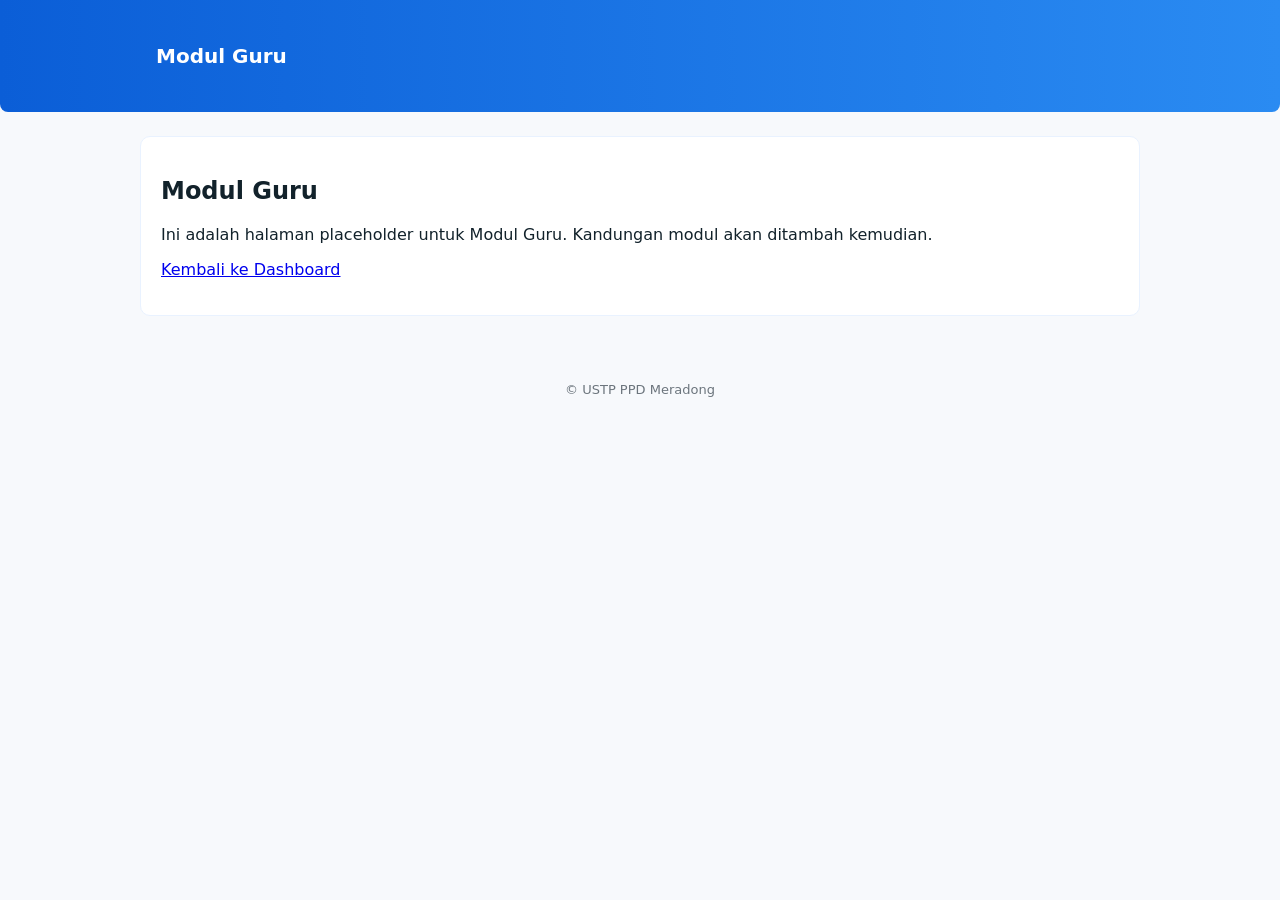
==== modules/guru.html @ 5332d83a "Move dashboard to root" ====
<!doctype html>
<html lang="ms">
<head>
  <meta charset="utf-8" />
  <meta name="viewport" content="width=device-width, initial-scale=1" />
  <title>Modul Guru — USTP PPD Meradong</title>
  <link rel="stylesheet" href="../css/style.css" />
</head>
<body>
  <header class="site-header">
    <div class="container">
      <h1>Modul Guru</h1>
    </div>
  </header>

  <main class="container module-area">
    <h2>Modul Guru</h2>
    <p>Ini adalah halaman placeholder untuk Modul Guru. Kandungan modul akan ditambah kemudian.</p>
    <p><a href="../index.html">Kembali ke Dashboard</a></p>
  </main>

  <footer class="site-footer">
    <div class="container">&copy; USTP PPD Meradong</div>
  </footer>
</body>
</html>
---- css/style.css ----
:root{
  --bg:#f7f9fc;
  --card:#ffffff;
  --primary:#0b5ed7;
  --muted:#6c757d;
  --gap:16px;
  --radius:8px;
}

*{box-sizing:border-box}
html,body{height:100%}
body{
  margin:0;
  font-family:Inter, system-ui, -apple-system, "Segoe UI", Roboto, "Helvetica Neue", Arial;
  background:var(--bg);
  color:#12222b;
}

.container{
  max-width:1000px;
  margin:24px auto;
  padding:0 16px;
}

.site-header{
  background:linear-gradient(90deg,#0b5ed7 0%,#2a8bf2 100%);
  color:#fff;
  padding:20px 0;
  border-radius:0 0 var(--radius) var(--radius);
}
.site-header h1{margin:0;font-size:20px}
.site-header .subtitle{margin:4px 0 0;font-size:13px;opacity:.95}

.buttons-grid{
  display:grid;
  grid-template-columns:repeat(auto-fit,minmax(180px,1fr));
  gap:var(--gap);
  margin:22px 0;
}
.module-btn{
  background:var(--card);
  border:1px solid #e6eef9;
  padding:18px;
  border-radius:10px;
  font-weight:600;
  font-size:15px;
  cursor:pointer;
  box-shadow:0 1px 2px rgba(15,23,42,0.04);
  transition:transform .12s ease, box-shadow .12s ease;
}
.module-btn:hover{transform:translateY(-4px);box-shadow:0 6px 18px rgba(11,78,215,0.12)}
.module-btn:active{transform:translateY(-1px)}

.module-area{
  background:var(--card);
  border:1px solid #e9f2ff;
  padding:20px;
  border-radius:10px;
}
.site-footer{padding:18px 0;text-align:center;color:var(--muted);font-size:13px;margin-top:22px}
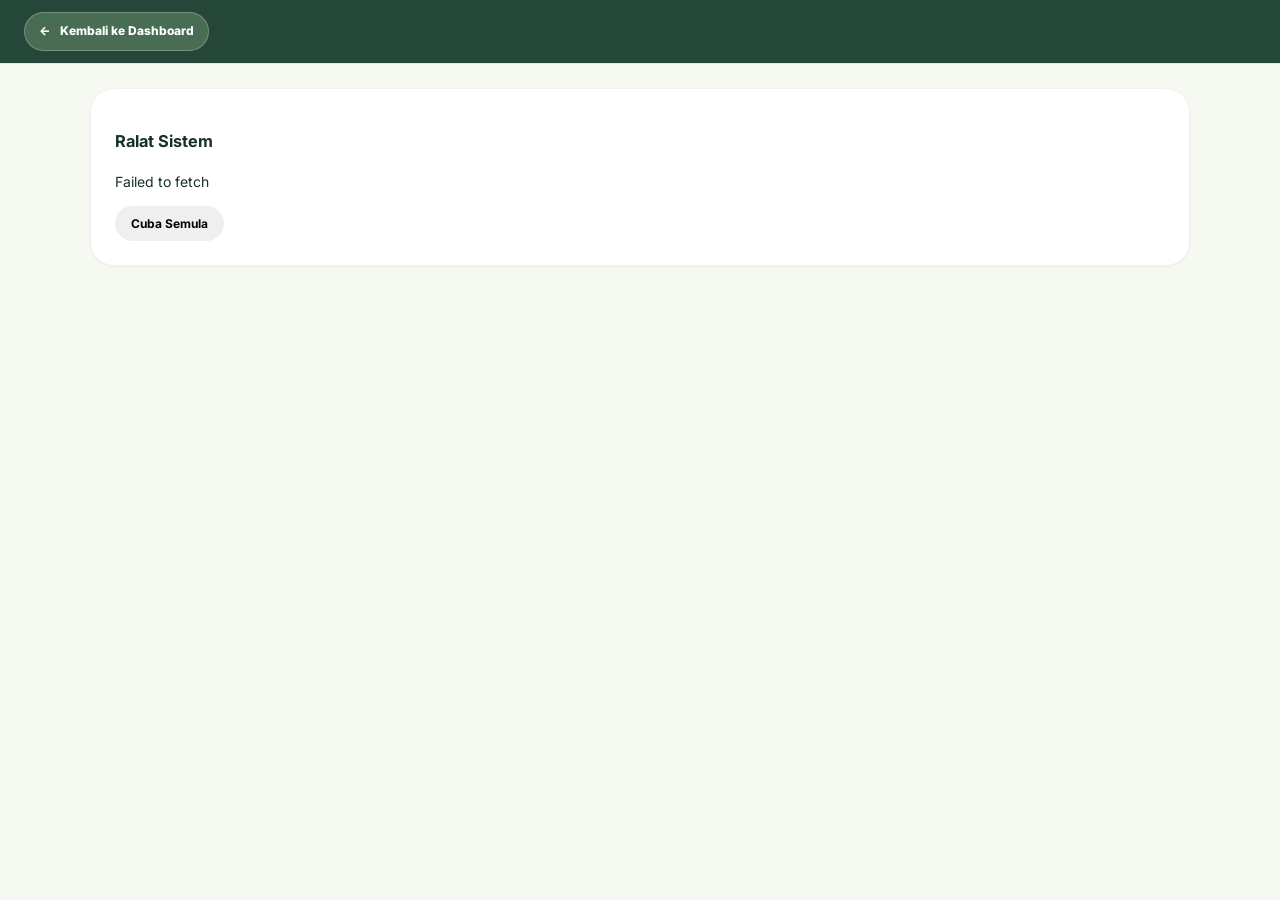
==== commit 78080ad9: "Ditambah modul baucar buku" ====
--- a/modules/guru.html
+++ b/modules/guru.html
@@ -1,26 +1,173 @@
-<!doctype html>
+<!DOCTYPE html>
 <html lang="ms">
 <head>
-  <meta charset="utf-8" />
-  <meta name="viewport" content="width=device-width, initial-scale=1" />
-  <title>Modul Guru — USTP PPD Meradong</title>
-  <link rel="stylesheet" href="../css/style.css" />
+  <meta charset="utf-8">
+  <meta name="viewport" content="width=device-width, initial-scale=1">
+  <title>Modul Guru - Sistem Baucar Buku</title>
+  
+  <link rel="preconnect" href="https://fonts.googleapis.com">
+  <link rel="preconnect" href="https://fonts.gstatic.com" crossorigin>
+  <link href="https://fonts.googleapis.com/css2?family=Fraunces:wght@600;700&family=Inter:wght@400;600;700&display=swap" rel="stylesheet">
+  
+  <!-- CSS Stylesheets -->
+  <link rel="stylesheet" href="../css/style.css">
+  <link rel="stylesheet" href="../css/guru.css">
 </head>
 <body>
-  <header class="site-header">
-    <div class="container">
-      <h1>Modul Guru</h1>
+
+  <div id="dynamicLoader">
+    <div class="loader-mark">📖</div>
+    <div class="loader-track"><span></span></div>
+    <div class="loading-title">Sistem Baucar Buku</div>
+    <div class="loading-subtitle" id="loaderMessage">Memulakan sistem...</div>
+  </div>
+
+  <section class="module-toolbar">
+    <a class="return-button" href="../index.html">
+      <span aria-hidden="true">←</span>
+      <span>Kembali ke Dashboard</span>
+    </a>
+  </section>
+
+  <div class="shell">
+    <div id="errorView" class="panel" style="display:none;">
+      <h3>Ralat Sistem</h3>
+      <p id="errorMsg"></p>
+      <button class="btn" onclick="checkUserAccess()">Cuba Semula</button>
     </div>
-  </header>
 
-  <main class="container module-area">
-    <h2>Modul Guru</h2>
-    <p>Ini adalah halaman placeholder untuk Modul Guru. Kandungan modul akan ditambah kemudian.</p>
-    <p><a href="../index.html">Kembali ke Dashboard</a></p>
-  </main>
+    <div id="landingView" class="panel hero-block" style="display:none;">
+      <p class="eyebrow">Status Semasa</p>
+      <h2 class="hero-title" id="welcomeTitle">Status e-Baucar Buku</h2>
+      <p class="hero-sub" id="welcomeSubtitle">Status penebusan dan penggunaan baucar buku mengikut sekolah.</p>
 
-  <footer class="site-footer">
-    <div class="container">&copy; USTP PPD Meradong</div>
-  </footer>
+      <div id="publicSchoolContainer" style="display:none; text-align:left; margin-top:22px;">
+        <div class="table-scroll">
+          <table>
+            <thead>
+              <tr>
+                <th>Nama Sekolah</th>
+                <th>Jumlah Pelajar</th>
+                <th>Telah Ditebus (%)</th>
+                <th>Telah Diguna (%)</th>
+              </tr>
+            </thead>
+            <tbody id="publicSchoolBody"></tbody>
+          </table>
+        </div>
+      </div>
+
+      <div id="schoolMetrics" class="metrics-grid" style="display:none;">
+        <div class="metric-card">
+          <div class="metric-title">Jumlah Murid</div>
+          <div class="metric-value" id="valTotal">-</div>
+        </div>
+        <div class="metric-card gold">
+          <div class="metric-title">Sudah Tebus</div>
+          <div class="metric-value" id="valTebus">-</div>
+          <div class="metric-sub" id="subTebus"></div>
+          <div class="ledger-bar gold" id="barTebus"><span style="width:0%"></span></div>
+        </div>
+        <div class="metric-card teal">
+          <div class="metric-title">Sudah Guna</div>
+          <div class="metric-value" id="valGuna">-</div>
+          <div class="metric-sub" id="subGuna"></div>
+          <div class="ledger-bar teal" id="barGuna"><span style="width:0%"></span></div>
+        </div>
+      </div>
+
+      <div class="input-group" id="actionArea">
+        <input type="password" id="pinInput" class="form-control" placeholder="Pin Dashboard Sekolah">
+        <button class="btn btn-gold" id="btnMaklumat" onclick="handleMaklumatTerperinci()">Maklumat Terperinci</button>
+      </div>
+      <p id="pinError" style="color:var(--rose); font-size:12.5px; font-weight:600; margin-top:12px;"></p>
+    </div>
+
+    <div id="detailsView" style="display:none;">
+      <div class="panel">
+        <div class="filters-row">
+          <input type="text" id="searchNama" class="form-control" placeholder="Cari nama murid..." oninput="applyFilters()">
+          <select id="filterTingkatan" class="form-control" onchange="applyFilters()">
+            <option value="">Semua Tingkatan</option>
+          </select>
+        </div>
+        <div class="checks-row">
+          <label class="check-label"><input type="checkbox" id="chkBelumTebus" onchange="applyFilters()"> Belum Tebus</label>
+          <label class="check-label"><input type="checkbox" id="chkBelumGuna" onchange="applyFilters()"> Belum Guna</label>
+        </div>
+      </div>
+
+      <div class="panel" style="padding:0; overflow:hidden;">
+        <div class="table-scroll">
+          <table>
+            <thead>
+              <tr>
+                <th>#</th>
+                <th>Nama Murid</th>
+                <th>Tingkatan</th>
+                <th>Status Tebus</th>
+                <th>Status Guna</th>
+              </tr>
+            </thead>
+            <tbody id="tableBody"></tbody>
+          </table>
+        </div>
+        <div class="pagination-bar">
+          <span id="paginationInfo"></span>
+          <span id="paginationPage"></span>
+        </div>
+      </div>
+    </div>
+
+    <div id="adminView" class="panel" style="display:none;">
+      <h2>Panel Pentadbir (Admin)</h2>
+      <div class="tab-header">
+        <div class="tab-btn active" onclick="switchAdminTab('senarai')">Senarai Sekolah</div>
+        <div class="tab-btn" onclick="switchAdminTab('tetapan')">Tetapan</div>
+      </div>
+
+      <div id="tab-senarai" class="tab-content active">
+        <div class="table-scroll">
+          <table>
+            <thead>
+              <tr>
+                <th>Nama Sekolah</th>
+                <th>Jumlah Pelajar</th>
+                <th>Telah Ditebus (%)</th>
+                <th>Telah Diguna (%)</th>
+              </tr>
+            </thead>
+            <tbody id="adminSchoolTableBody"></tbody>
+          </table>
+        </div>
+      </div>
+
+      <div id="tab-tetapan" class="tab-content">
+        <div class="form-group">
+          <label>ID Data Baucar</label>
+          <input type="text" id="cfgVoucher" class="form-control">
+        </div>
+        <div class="form-group">
+          <label>ID Data GPM</label>
+          <input type="text" id="cfgGpm" class="form-control">
+        </div>
+        <div class="form-group">
+          <label>ID Data PIN</label>
+          <input type="text" id="cfgPin" class="form-control">
+        </div>
+        <button class="btn btn-gold" onclick="saveAdminConfigs()">Simpan ID Baharu</button>
+        <span id="adminMsg"></span>
+      </div>
+    </div>
+
+    <div id="adminSchoolDetailsContainer" style="display:none; margin-top:20px;">
+      <h3 id="adminSchoolTitle"></h3>
+      <div id="adminDetailsInjection"></div>
+    </div>
+  </div>
+
+  <!-- JavaScript Files -->
+  <script src="../js/api.js"></script>
+  <script src="../js/guru.js"></script>
 </body>
-</html>
+</html>
--- a/css/style.css
+++ b/css/style.css
@@ -1,60 +1,257 @@
-:root{
-  --bg:#f7f9fc;
-  --card:#ffffff;
-  --primary:#0b5ed7;
-  --muted:#6c757d;
-  --gap:16px;
-  --radius:8px;
-}
-
-*{box-sizing:border-box}
-html,body{height:100%}
-body{
-  margin:0;
-  font-family:Inter, system-ui, -apple-system, "Segoe UI", Roboto, "Helvetica Neue", Arial;
-  background:var(--bg);
-  color:#12222b;
-}
-
-.container{
-  max-width:1000px;
-  margin:24px auto;
-  padding:0 16px;
-}
-
-.site-header{
-  background:linear-gradient(90deg,#0b5ed7 0%,#2a8bf2 100%);
-  color:#fff;
-  padding:20px 0;
-  border-radius:0 0 var(--radius) var(--radius);
-}
-.site-header h1{margin:0;font-size:20px}
-.site-header .subtitle{margin:4px 0 0;font-size:13px;opacity:.95}
-
-.buttons-grid{
-  display:grid;
-  grid-template-columns:repeat(auto-fit,minmax(180px,1fr));
-  gap:var(--gap);
-  margin:22px 0;
-}
-.module-btn{
-  background:var(--card);
-  border:1px solid #e6eef9;
-  padding:18px;
-  border-radius:10px;
-  font-weight:600;
-  font-size:15px;
-  cursor:pointer;
-  box-shadow:0 1px 2px rgba(15,23,42,0.04);
-  transition:transform .12s ease, box-shadow .12s ease;
-}
-.module-btn:hover{transform:translateY(-4px);box-shadow:0 6px 18px rgba(11,78,215,0.12)}
-.module-btn:active{transform:translateY(-1px)}
-
-.module-area{
-  background:var(--card);
-  border:1px solid #e9f2ff;
-  padding:20px;
-  border-radius:10px;
-}
-.site-footer{padding:18px 0;text-align:center;color:var(--muted);font-size:13px;margin-top:22px}
+:root {
+  --bg: #f6f8f2;
+  --bg-soft: #eef5ea;
+  --panel: #ffffff;
+  --panel-soft: #fbfcf8;
+  --ink: #163127;
+  --ink-soft: #587363;
+  --ink-muted: #71877a;
+  --line: #dce9d9;
+  --line-soft: #eef3ed;
+  --sage: #496d53;
+  --sage-deep: #24473a;
+  --sage-soft: #dcebdc;
+  --sage-faint: #eef8ef;
+  --gold: #b8943a;
+  --gold-soft: #fff2d4;
+  --blue: #547b91;
+  --blue-soft: #dcecf3;
+  --rose: #aa5040;
+  --rose-soft: #feece9;
+  --shadow-sm: 0 1px 2px rgba(36,71,58,0.05);
+  --shadow-md: 0 18px 50px rgba(36,71,58,0.12);
+  --radius-lg: 24px;
+  --radius-md: 14px;
+  --radius-sm: 10px;
+  --font-display: 'Fraunces', Georgia, serif;
+  --font-body: 'Inter', -apple-system, BlinkMacSystemFont, "Segoe UI", Roboto, sans-serif;
+}
+
+* { box-sizing: border-box; }
+html { -webkit-text-size-adjust: 100%; }
+body {
+  margin: 0;
+  padding: 0;
+  background: var(--bg);
+  color: var(--ink);
+  font-family: var(--font-body);
+  font-size: 14px;
+  line-height: 1.55;
+}
+
+.topbar {
+  border-bottom: 1px solid var(--line);
+  background: linear-gradient(135deg, #173d2c, #1d4d3a);
+  color: white;
+}
+.topbar-inner {
+  max-width: 1450px;
+  margin: 0 auto;
+  padding: 16px 28px;
+  display: flex;
+  align-items: center;
+  justify-content: space-between;
+}
+.brand-wrap { display: flex; align-items: center; gap: 12px; }
+.brand-icon {
+  width: 40px; height: 40px; border-radius: 12px; display: flex; align-items: center; justify-content: center;
+  background: var(--panel); color: var(--sage-deep); font-size: 20px;
+}
+.brand-name { font-family: var(--font-display); font-size: 23px; font-weight: 700; letter-spacing: -0.03em; line-height: 1; }
+.brand-subtitle { margin-top: 5px; font-size: 11px; letter-spacing: 0.12em; color: #bcd1bd; text-transform: uppercase; }
+.topbar-actions { display: flex; align-items: center; gap: 10px; }
+.date-chip {
+  background: rgba(255,255,255,0.11);
+  border-radius: 99px; padding: 7px 12px; font-size: 11px; font-weight: 700;
+  letter-spacing: 0.10em;
+}
+.icon-button {
+  border: 1px solid rgba(255,255,255,0.30); background: transparent; color: white;
+  width: 34px; height: 34px; border-radius: 50%; cursor: pointer;
+}
+
+.app-layout {
+  max-width: 1450px;
+  margin: 0 auto;
+  padding: 24px 28px;
+  display: grid;
+  grid-template-columns: 270px minmax(900px, 1fr);
+  gap: 24px;
+}
+.sidebar {
+  background: var(--panel);
+  border-radius: var(--radius-lg);
+  border: 1px solid var(--line);
+  box-shadow: var(--shadow-sm);
+  padding: 24px 20px;
+  align-self: start;
+}
+.nav-header { display: flex; align-items: center; justify-content: space-between; margin-bottom: 28px; }
+.nav-title { font-size: 12px; font-weight: 700; color: var(--ink-muted); text-transform: uppercase; letter-spacing: 0.16em; }
+.nav-badge { border-radius: 99px; padding: 4px 12px; font-size: 11px; font-weight: 800; background: var(--sage-soft); color: var(--sage-deep); }
+.nav-list { display: flex; flex-direction: column; gap: 10px; }
+.module-btn {
+  width: 100%; display: flex; align-items: center; gap: 12px; border: 1px solid var(--line-soft);
+  background: #fff; padding: 12px 14px; border-radius: var(--radius-sm); cursor: pointer; font-size: 13px; font-family: var(--font-body); font-weight: 700; color: var(--ink-soft);
+}
+.module-btn .nav-icon { font-size: 15px; }
+.module-btn.active {
+  background: var(--sage-deep); border-color: var(--sage-deep); color: white;
+}
+.quick-panel { margin-top: 34px; padding-top: 24px; border-top: 1px solid var(--line-soft); }
+.quick-title { font-size: 11px; font-weight: 800; text-transform: uppercase; letter-spacing: 0.14em; color: var(--ink-muted); }
+.online-row { margin-top: 12px; display: flex; align-items: center; gap: 10px; color: var(--sage-deep); font-size: 12px; font-weight: 700; }
+.live-dot { width: 9px; height: 9px; border-radius: 50%; background: var(--sage); display: inline-block; }
+
+.content-panel { background: var(--panel); border-radius: var(--radius-lg); border: 1px solid var(--line); min-height: 620px; padding: 24px; box-shadow: var(--shadow-sm); }
+.page-head { display: flex; justify-content: space-between; align-items: center; gap: 20px; margin-bottom: 24px; }
+.page-kicker { color: var(--sage); font-weight: 800; letter-spacing: 0.12em; font-size: 10px; text-transform: uppercase; }
+.page-title { font-family: var(--font-display); font-size: 31px; font-weight: 700; margin: 8px 0 0; color: var(--ink); }
+.page-actions { display: flex; gap: 10px; align-items: center; flex-wrap: wrap; }
+.btn { font-family: var(--font-body); border: none; border-radius: 999px; padding: 10px 16px; font-weight: 700; font-size: 12px; cursor: pointer; }
+.btn-primary { background: var(--sage-deep); color: white; }
+.btn-light { background: var(--sage-faint); color: var(--sage-deep); border: 1px solid var(--line); }
+
+.stats-row { display: grid; grid-template-columns: repeat(3, minmax(210px, 1fr)); gap: 14px; margin-bottom: 24px; }
+.stat-card { background: var(--panel-soft); border-radius: var(--radius-md); border: 1px solid var(--line-soft); padding: 20px; min-height: 116px; }
+.stat-card.accent-gold { border-left: 4px solid var(--gold); }
+.stat-card.accent-green { border-left: 4px solid var(--sage); }
+.stat-card.accent-blue { border-left: 4px solid var(--blue); }
+.stat-label { display: block; font-size: 10px; font-weight: 800; letter-spacing: 0.12em; text-transform: uppercase; color: var(--ink-muted); }
+.stat-value { display: block; margin-top: 10px; font-family: var(--font-display); font-weight: 700; font-size: 31px; color: var(--ink); }
+.stat-subtitle { display: block; font-size: 11px; color: var(--ink-muted); margin-top: 6px; }
+
+.module-area { background: var(--panel-soft); border-radius: var(--radius-md); border: 1px solid var(--line-soft); padding: 20px; min-height: 360px; }
+.module-empty { min-height: 270px; display: flex; align-items: center; justify-content: center; flex-direction: column; text-align: center; }
+.module-empty h2 { margin: 14px 0 8px; font-family: var(--font-display); font-size: 28px; color: var(--ink); }
+.module-empty p { margin: 0; color: var(--ink-muted); }
+.empty-icon { font-size: 40px; }
+
+.module-header { display: flex; justify-content: space-between; align-items: center; gap: 12px; margin-bottom: 24px; }
+.section-kicker { font-size: 10px; font-weight: 800; letter-spacing: 0.14em; text-transform: uppercase; color: var(--sage); }
+.section-title { font-family: var(--font-display); font-size: 30px; margin: 6px 0 0; line-height: 1; }
+.pill { border-radius: 999px; padding: 7px 14px; font-size: 11px; font-weight: 800; display: inline-flex; align-items: center; }
+.pill-outline { border: 1px solid var(--line); background: white; color: var(--sage-deep); }
+.module-summary { min-height: 230px; display: flex; align-items: center; justify-content: center; flex-direction: column; color: var(--ink-muted); }
+.quick-button-grid { display: grid; grid-template-columns: repeat(auto-fit, minmax(270px, 340px)); gap: 16px; }
+.module-action-button {
+  display: flex; align-items: center; gap: 14px; padding: 18px; background: white; border: 1px solid var(--line);
+  border-radius: var(--radius-md); box-shadow: var(--shadow-sm); cursor: pointer;
+  transition: transform 180ms ease, box-shadow 180ms ease, border-color 180ms ease;
+}
+.module-action-button:hover { transform: translateY(-2px); box-shadow: var(--shadow-md); border-color: var(--sage); }
+.button-icon { width: 50px; height: 50px; border-radius: 14px; display: flex; justify-content: center; align-items: center; background: var(--sage-soft); font-size: 24px; }
+.button-title { display: block; font-size: 17px; font-weight: 800; color: var(--ink); margin-bottom: 4px; }
+.button-description { display: block; font-size: 11px; color: var(--ink-muted); }
+
+.shell { max-width: 1140px; margin: 0 auto; padding: 24px 20px 64px; }
+.panel {
+  background: var(--panel);
+  padding: 24px;
+  border-radius: var(--radius-lg);
+  box-shadow: var(--shadow-sm);
+  border: 1px solid var(--line-soft);
+  margin-bottom: 20px;
+}
+.hero-block { text-align: center; }
+.hero-title { font-family: var(--font-display); font-size: 26px; font-weight: 700; margin: 0 0 6px; }
+.hero-sub { color: var(--ink-muted); margin: 0; font-size: 14px; }
+.eyebrow { font-size: 11px; font-weight: 700; letter-spacing: .08em; text-transform: uppercase; color: var(--gold); margin: 0 0 6px; }
+.table-scroll { overflow-x: auto; border-radius: var(--radius-md); }
+.table-scroll table { width: 100%; border-collapse: collapse; text-align: left; font-size: 13.5px; }
+.table-scroll table th {
+  background: var(--sage-faint); padding: 12px 14px; font-weight: 700; font-size: 11.5px; text-transform: uppercase;
+  color: var(--sage-deep); border-bottom: 1.5px solid var(--line);
+  cursor: pointer; user-select: none; white-space: nowrap;
+}
+.table-scroll table td { padding: 12px 14px; border-bottom: 1px solid var(--line-soft); }
+
+.btn-gold { background: var(--gold); color: #fff; }
+.btn-gold:hover { background: #9C7020; }
+.btn-danger { background: transparent; color: var(--rose); border: 1.5px solid var(--rose-soft); }
+.btn-danger:hover { background: var(--rose-soft); }
+.btn-secondary { background: var(--panel); color: var(--ink); border: 1.5px solid var(--line); }
+.form-control {
+  width: 100%; padding: 11px 13px; border: 1.5px solid var(--line); border-radius: var(--radius-sm);
+  font-size: 14px; font-family: var(--font-body); background: var(--panel);
+  color: var(--ink);
+}
+.form-control:focus { border-color: var(--sage); outline: none; }
+.form-group { margin-bottom: 16px; }
+.form-group label { display: block; font-weight: 700; margin-bottom: 6px; font-size: 12.5px; color: var(--ink-soft); }
+.input-group { display: flex; gap: 10px; align-items: center; justify-content: center; margin-top: 22px; flex-wrap: wrap; }
+.input-group .form-control { width: 240px; }
+.metrics-grid { display: grid; grid-template-columns: repeat(auto-fit, minmax(210px, 1fr)); gap: 14px; margin-bottom: 22px; }
+.metric-card { background: var(--panel); padding: 20px; border-radius: var(--radius-md); border: 1px solid var(--line-soft); box-shadow: var(--shadow-sm); position: relative; overflow: hidden; }
+.metric-card::before { content: ""; position: absolute; left: 0; top: 0; bottom: 0; width: 4px; background: var(--sage); }
+.metric-card.gold::before { background: var(--gold); }
+.metric-card.teal::before { background: var(--sage); }
+.metric-title { font-size: 12px; color: var(--ink-muted); font-weight: 700; text-transform: uppercase; margin-bottom: 10px; }
+.metric-value { font-family: var(--font-display); font-size: 32px; font-weight: 600; color: var(--ink); }
+.metric-sub { font-size: 12px; margin-top: 8px; color: var(--ink-muted); font-weight: 600; }
+.ledger-bar { height: 6px; width: 100%; background: var(--line-soft); border-radius: 99px; overflow: hidden; margin-top: 12px; }
+.ledger-bar > span { display: block; height: 100%; border-radius: 99px; transition: width .5s ease; }
+.ledger-bar.gold > span { background: linear-gradient(90deg, var(--gold), #D6AE5C); }
+.ledger-bar.teal > span { background: linear-gradient(90deg, var(--sage), #3E9C8E); }
+.mini-bar { height: 5px; width: 88px; background: var(--line-soft); border-radius: 99px; overflow: hidden; display: inline-block; vertical-align: middle; margin-right: 8px; }
+.mini-bar > span { display: block; height: 100%; border-radius: 99px; }
+.mini-bar.gold > span { background: var(--gold); }
+.mini-bar.teal > span { background: var(--sage); }
+.cell-percent { display: flex; align-items: center; white-space: nowrap; }
+.badge { padding: 4px 10px; border-radius: 99px; font-size: 11px; font-weight: 700; display: inline-block; }
+.badge-sudah { background: var(--sage-soft); color: var(--sage-deep); }
+.badge-belum { background: var(--rose-soft); color: var(--rose); }
+.filters-row { display: flex; gap: 14px; flex-wrap: wrap; }
+.filters-row > * { flex: 1 1 220px; min-width: 0; }
+.checks-row { display: flex; gap: 20px; align-items: center; margin-top: 14px; flex-wrap: wrap; }
+.check-label { font-size: 13.5px; font-weight: 600; cursor: pointer; display: flex; align-items: center; gap: 7px; color: var(--ink-soft); }
+.pagination-bar { display: flex; align-items: center; justify-content: space-between; gap: 12px; flex-wrap: wrap; padding: 14px 16px; border-top: 1px solid var(--line-soft); }
+.tab-header { display: flex; gap: 4px; border-bottom: 1.5px solid var(--line); margin-bottom: 22px; }
+.tab-btn { padding: 10px 4px; margin-right: 22px; cursor: pointer; font-weight: 700; font-size: 13.5px; color: var(--ink-muted); border-bottom: 3px solid transparent; }
+.tab-btn.active { color: var(--ink); border-bottom-color: var(--gold); }
+.tab-content { display: none; }
+.tab-content.active { display: block; }
+
+.site-header {
+  background: var(--sage-deep);
+  color: white;
+  border-bottom: 1px solid var(--line);
+}
+.site-header .container {
+  max-width: 1140px;
+  margin: 0 auto;
+  padding: 18px 20px;
+}
+.site-header h1 {
+  margin: 0;
+  font-size: 24px;
+  font-family: var(--font-display);
+}
+.site-footer { background: #10291f; color: #dcebdd; padding: 16px 0; font-size: 12px; }
+.site-footer .container { max-width: 1140px; margin: 0 auto; padding: 0 20px; }
+.container { max-width: 1140px; margin: 0 auto; }
+
+.module-area-template {
+  background: var(--panel);
+  border-radius: var(--radius-md);
+  border: 1px solid var(--line-soft);
+  padding: 26px;
+  margin: 24px auto;
+}
+.module-area-template h2 {
+  font-family: var(--font-display);
+  margin: 0 0 12px;
+}
+.module-area-template p { color: var(--ink-muted); margin: 0 0 12px; }
+.module-area-template a { color: var(--sage-deep); font-weight: 700; }
+
+#dynamicLoader {
+  position: fixed; inset: 0; background: var(--bg);
+  display: flex; flex-direction: column; justify-content: center; align-items: center; z-index: 9999;
+}
+.loader-mark { width: 52px; height: 52px; border-radius: 14px; background: var(--sage-deep); display: flex; align-items: center; justify-content: center; margin-bottom: 22px; }
+.loader-track { width: 150px; height: 4px; background: var(--line); border-radius: 99px; overflow: hidden; margin-bottom: 18px; }
+.loader-track > span { display: block; width: 40%; height: 100%; background: var(--gold); border-radius: 99px; animation: loaderSlide 1.1s ease-in-out infinite; }
+@keyframes loaderSlide { 0% { transform: translateX(-100%); } 100% { transform: translateX(350%); } }
+.loading-title { font-family: var(--font-display); font-size: 19px; font-weight: 600; color: var(--ink); }
+.loading-subtitle { font-size: 13.5px; color: var(--ink-muted); font-weight: 600; }
--- a/css/guru.css
+++ b/css/guru.css
@@ -0,0 +1,77 @@
+.module-toolbar {
+  background: var(--sage-deep);
+  border-bottom: 1px solid var(--line);
+  padding: 12px 24px;
+}
+
+.return-button {
+  display: inline-flex;
+  align-items: center;
+  gap: 10px;
+  color: white;
+  background: var(--sage);
+  text-decoration: none;
+  font-size: 12px;
+  font-weight: 800;
+  padding: 9px 14px;
+  border-radius: 999px;
+  border: 1px solid rgba(255,255,255,0.24);
+}
+
+.return-button:hover {
+  background: var(--sage-deep);
+}
+
+.eyebrow { font-size: 11.5px; font-weight: 700; letter-spacing: .08em; text-transform: uppercase; color: var(--gold); margin: 0 0 6px; }
+.hero-title { font-family: var(--font-display); font-size: 26px; font-weight: 700; margin: 0 0 6px; }
+.hero-sub { color: var(--muted); margin: 0; font-size: 14px; }
+.hero-block { text-align: center; }
+
+.form-control {
+  width: 100%; padding: 11px 13px; border: 1.5px solid var(--line); border-radius: var(--radius-sm);
+  font-size: 14px; font-family: var(--font-body); background: var(--surface); color: var(--ink);
+}
+.form-control:focus { border-color: var(--gold); outline: none; }
+.form-group { margin-bottom: 16px; }
+.form-group label { display: block; font-weight: 700; margin-bottom: 6px; font-size: 12.5px; color: var(--ink-soft); }
+.input-group { display: flex; gap: 10px; align-items: center; justify-content: center; margin-top: 22px; flex-wrap: wrap; }
+.input-group .form-control { width: 240px; }
+
+.metrics-grid { display: grid; grid-template-columns: repeat(auto-fit, minmax(210px, 1fr)); gap: 14px; margin-bottom: 22px; }
+.metric-card {
+  background: var(--surface); padding: 20px; border-radius: var(--radius-md);
+  border: 1px solid var(--line-soft); box-shadow: var(--shadow-sm); position: relative; overflow: hidden;
+}
+.metric-card::before { content: ""; position: absolute; left: 0; top: 0; bottom: 0; width: 4px; background: var(--ink); }
+.metric-card.gold::before { background: var(--gold); }
+.metric-card.teal::before { background: var(--teal); }
+.metric-title { font-size: 12px; color: var(--muted); font-weight: 700; text-transform: uppercase; margin-bottom: 10px; }
+.metric-value { font-family: var(--font-display); font-size: 32px; font-weight: 600; color: var(--ink); }
+.metric-sub { font-size: 12px; margin-top: 8px; color: var(--muted); font-weight: 600; }
+
+.ledger-bar { height: 6px; width: 100%; background: var(--line-soft); border-radius: 99px; overflow: hidden; margin-top: 12px; }
+.ledger-bar > span { display: block; height: 100%; border-radius: 99px; transition: width .5s ease; }
+.ledger-bar.gold > span { background: linear-gradient(90deg, var(--gold), #D6AE5C); }
+.ledger-bar.teal > span { background: linear-gradient(90deg, var(--teal), #3E9C8E); }
+
+.mini-bar { height: 5px; width: 88px; background: var(--line-soft); border-radius: 99px; overflow: hidden; display: inline-block; vertical-align: middle; margin-right: 8px; }
+.mini-bar > span { display: block; height: 100%; border-radius: 99px; }
+.mini-bar.gold > span { background: var(--gold); }
+.mini-bar.teal > span { background: var(--teal); }
+.cell-percent { display: flex; align-items: center; white-space: nowrap; }
+
+.badge { padding: 4px 10px; border-radius: 99px; font-size: 11px; font-weight: 700; display: inline-block; }
+.badge-sudah { background: var(--teal-soft); color: var(--teal); }
+.badge-belum { background: var(--rose-soft); color: var(--rose); }
+
+.filters-row { display: flex; gap: 14px; flex-wrap: wrap; }
+.filters-row > * { flex: 1 1 220px; min-width: 0; }
+.checks-row { display: flex; gap: 20px; align-items: center; margin-top: 14px; flex-wrap: wrap; }
+.check-label { font-size: 13.5px; font-weight: 600; cursor: pointer; display: flex; align-items: center; gap: 7px; color: var(--ink-soft); }
+
+.pagination-bar { display: flex; align-items: center; justify-content: space-between; gap: 12px; flex-wrap: wrap; padding: 14px 16px; border-top: 1px solid var(--line-soft); }
+.tab-header { display: flex; gap: 4px; border-bottom: 1.5px solid var(--line); margin-bottom: 22px; }
+.tab-btn { padding: 10px 4px; margin-right: 22px; cursor: pointer; font-weight: 700; font-size: 13.5px; color: var(--muted); border-bottom: 3px solid transparent; }
+.tab-btn.active { color: var(--ink); border-bottom-color: var(--gold); }
+.tab-content { display: none; }
+.tab-content.active { display: block; }
